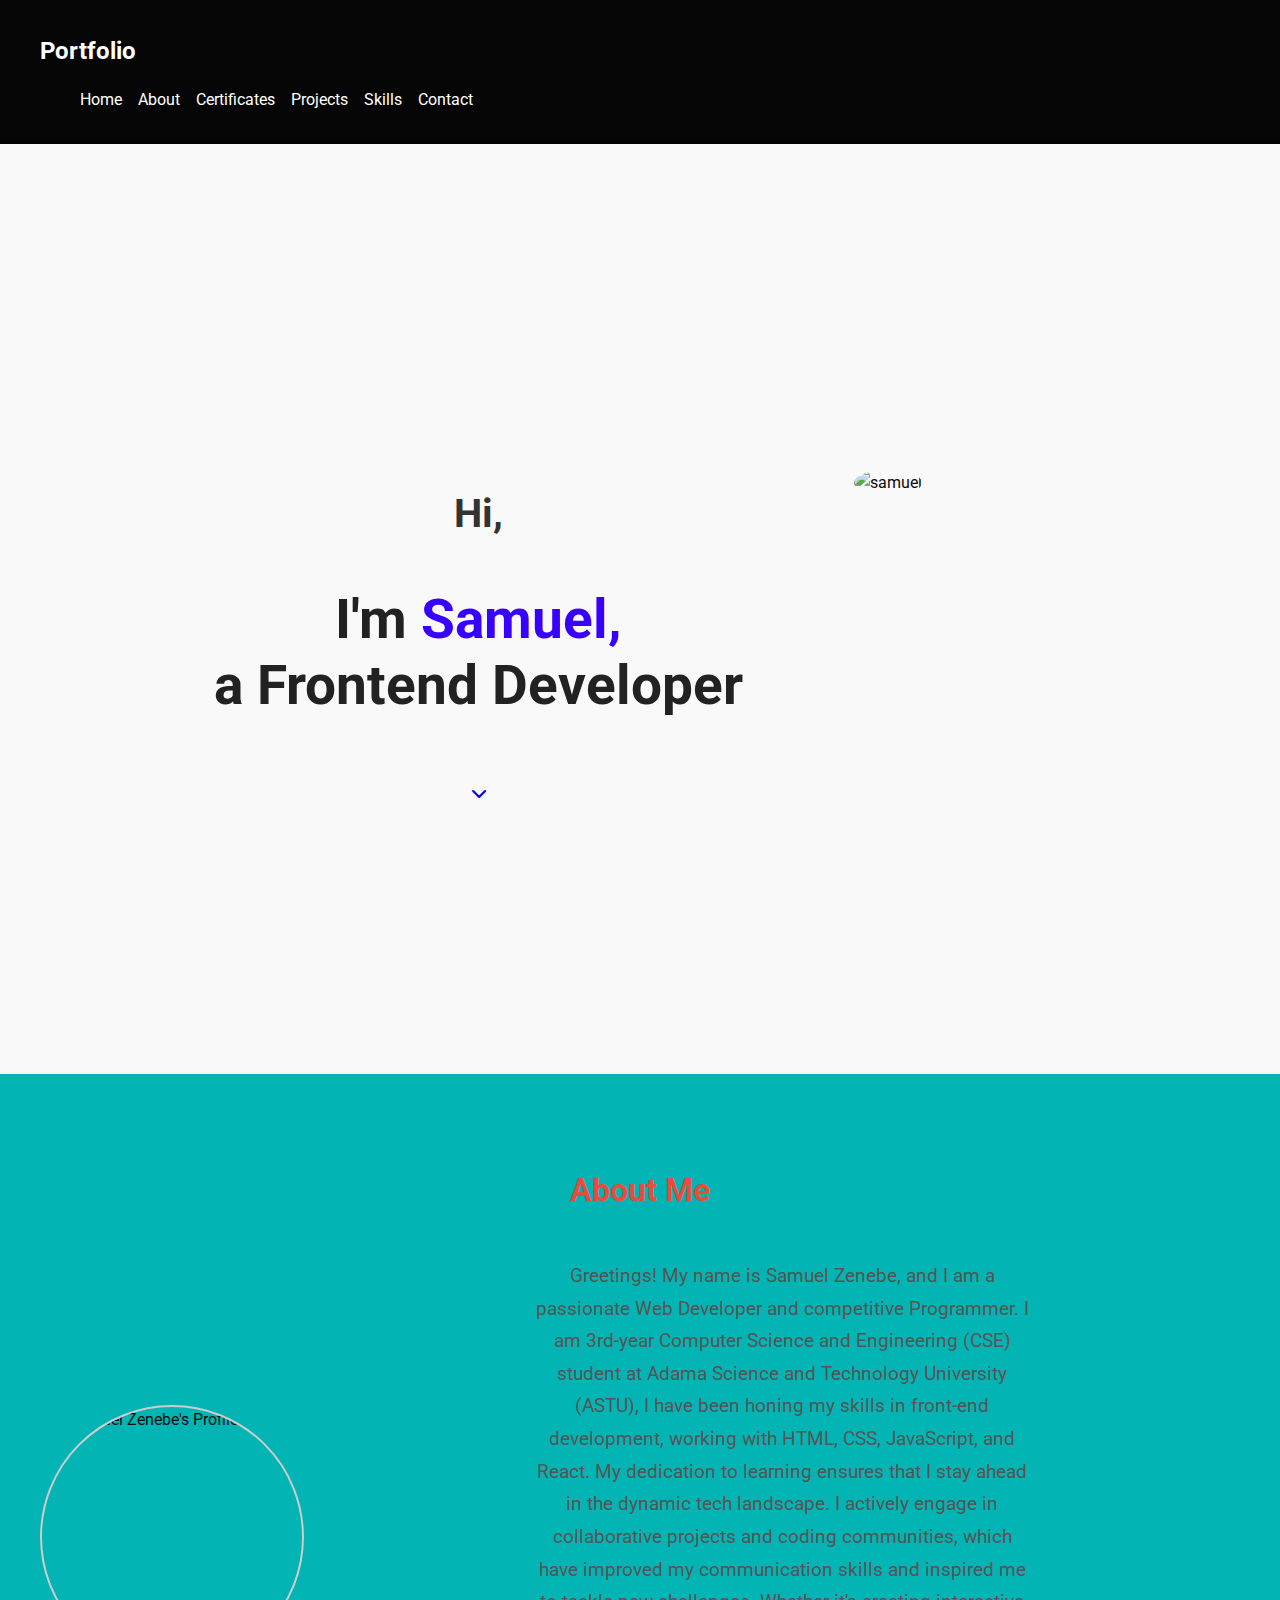
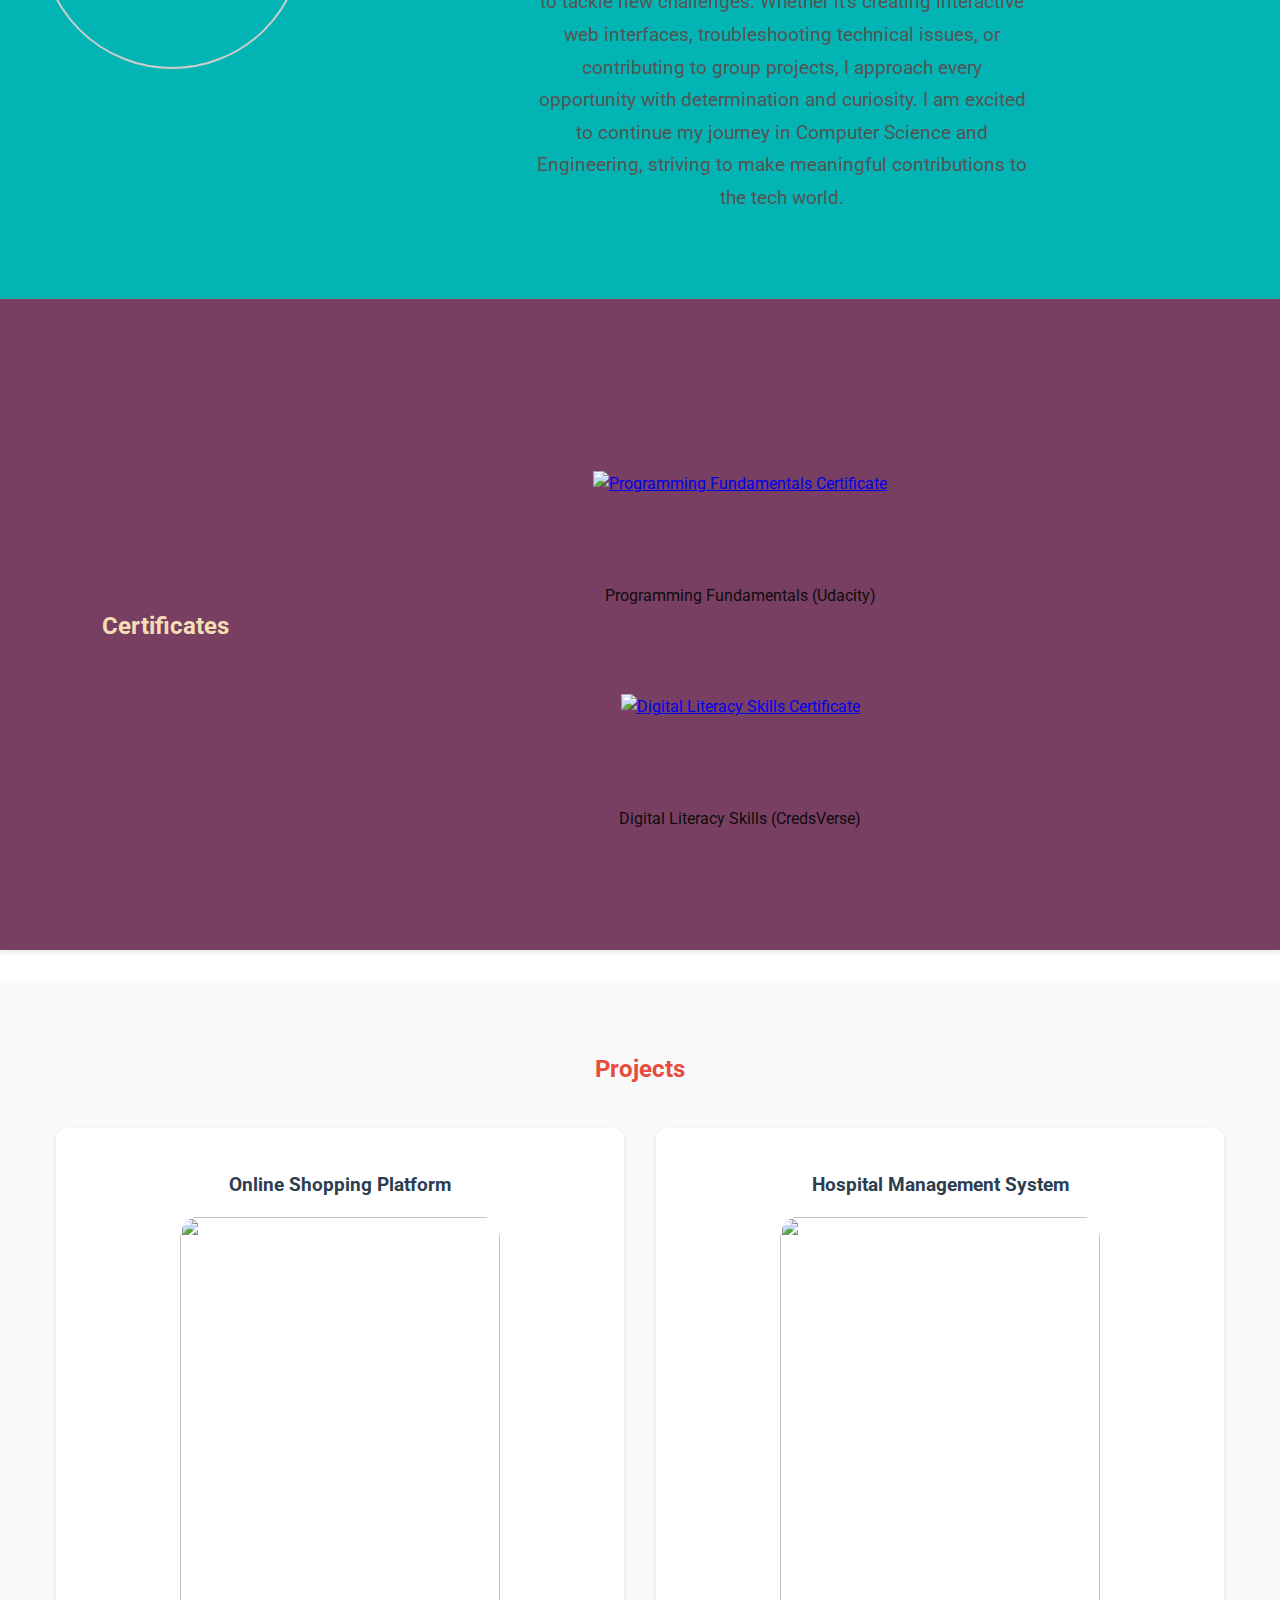
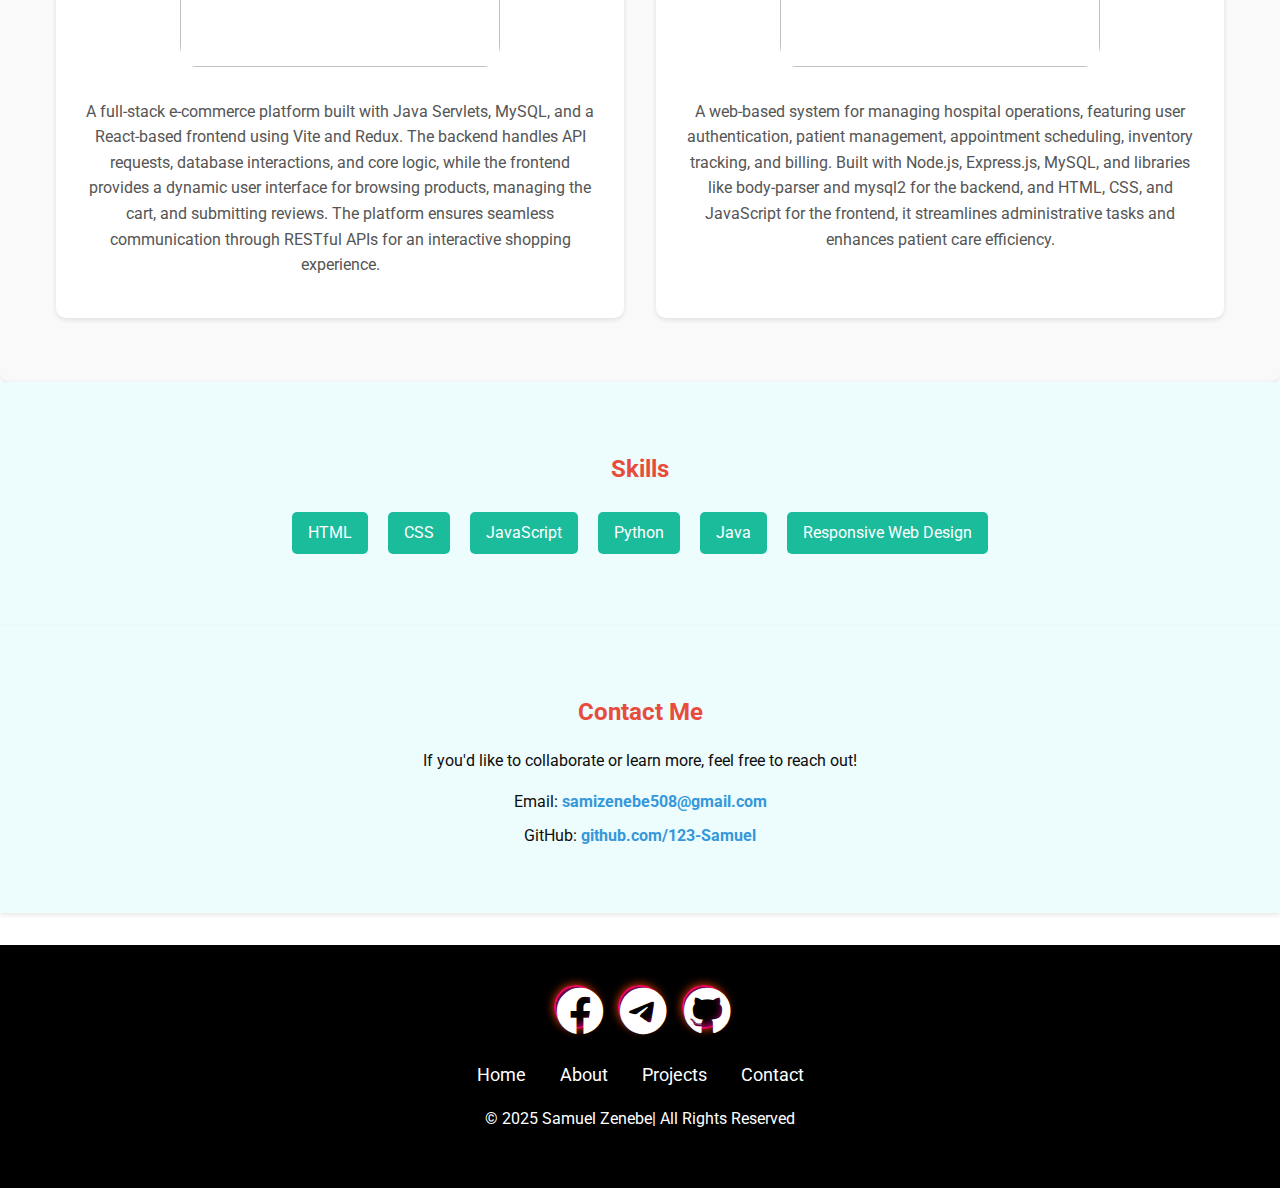
==== index.html @ 798b5652 "Add files via upload" ====
<!DOCTYPE html>
<html lang="en">
<head>
    <meta charset="UTF-8">
    <meta name="viewport" content="width=device-width, initial-scale=1.0">
    <title>My Portfolio</title>
    <link rel="stylesheet" href="styles.css">
    <link href="https://fonts.googleapis.com/css2?family=Roboto:wght@400;700&display=swap" rel="stylesheet">
    <link href="https://cdnjs.cloudflare.com/ajax/libs/font-awesome/6.0.0/css/all.min.css" rel="stylesheet">
    
    
</head>
<body>
    <!-- Header Section -->
    <header>
        <nav class="navbar">
            <div class="container">
                <h1 class="logo">Portfolio</h1>
                <ul class="nav-links">
                    <li><a href="#home">Home</a></li>
                    <li><a href="#about">About</a></li>
                    <li><a href="#certificates">Certificates</a></li>
                    <li><a href="#projects">Projects</a></li>
                    <li><a href="#skills">Skills</a></li>
                    <li><a href="#contact">Contact</a></li>
                </ul>
            </div>
        </nav>
    </header>

    <!-- Home Section -->
     
<section id ="home" class="home">
    <div class = "home-content">
        <h3>Hi,</h3>
        <h1>I'm <span>Samuel,<br></span> a Frontend Developer</h1>

        <br>
        <a href="#home" class ="btn-2"><i class="fa-solid fa-chevron-down"></i> </a>
        <div class="btn-box">
        </div>
    </div>
    <div class="img-pic">
        <img src="sami.jpg" alt="samuel">
    </div>

</section>

  <!-- About Section -->
    <section id="about" class="about">
        <div class="container">
            <h2>About Me</h2>
            <div class="profile">
                <img src="sami.jpg" alt="Samuel Zenebe's Profile Picture" class="profile-pic">
                <p>
                    Greetings! My name is Samuel Zenebe, and I am a passionate Web Developer and competitive Programmer. I am 3rd-year Computer Science and Engineering (CSE) student at Adama Science and Technology University (ASTU), I have been honing my skills in front-end development, working with HTML, CSS, JavaScript, and React. My dedication to learning ensures that I stay ahead in the dynamic tech landscape.

                    I actively engage in collaborative projects and coding communities, which have improved my communication skills and inspired me to tackle new challenges. Whether it's creating interactive web interfaces, troubleshooting technical issues, or contributing to group projects, I approach every opportunity with determination and curiosity. I am excited to continue my journey in Computer Science and Engineering, striving to make meaningful contributions to the tech world.
                </p>
            </div>
        </div>
    </section>
    

    <!-- Certificates Section -->
    <section id="certificates" class="certificates">
        <h2 class="heading">Certificates</h2>
        <div class="container">
            <div class="certificate-list">
                <div class="certificate-item">
                    <a href="https://www.udacity.com/certificate/e/4e0181be-7fc3-11ef-9552-0b8f594e770a" target="_blank">
                        <img class="cert-image" src="programming-fundamentals-certificate.jpg" alt="Programming Fundamentals Certificate">
                    </a>
                    <p>Programming Fundamentals (Udacity)</p>
                <div class="certificate-item">
                    <a href="https://credsverse.com/credentials/f8a3a924-b4c0-4db1-b613-5383023f755a" target="_blank">
                        <img class="cert-image" src="digital-literacy-skills-certificate.jpg" alt="Digital Literacy Skills Certificate">
                    </a>
                    <p>Digital Literacy Skills (CredsVerse)</p>
                </div>
            </div>
        </div>
    </section>
    
    


    <!-- Projects Section -->
    <section id="projects" class="projects">
        <div class="container">
            <h2>Projects</h2>
            <div class="project-list">
                <div class="project-item">
                    <h3>Online Shopping Platform</h3>
                    <a href="https://github.com/123-Samuel/Advance-java-Project.git" target="_blank">
                        <img class = "proj-img"src="shoping.jpg" alt=""></a>
                    <p>A full-stack e-commerce platform built with Java Servlets, MySQL, and a React-based frontend using Vite and Redux. The backend handles API requests, database interactions, and core logic, while the frontend provides a dynamic user interface for browsing products, managing the cart, and submitting reviews. The platform ensures seamless communication
                         through RESTful APIs for an interactive shopping experience.</p>
                </div>
                <div class="project-item">
                    <h3>Hospital Management System</h3>
                    <a href="https://github.com/123-Samuel/Hospital-Management-System.git" target="_blank">
                    <img class = "proj-img"src="hospi.png" alt=""></a>
                    <p>A web-based system for managing hospital operations, featuring user authentication, patient management, appointment scheduling, inventory tracking, and billing. Built with Node.js, Express.js, MySQL, and libraries like body-parser and mysql2 for the backend, and HTML, CSS, and JavaScript for the frontend, it 
                        streamlines administrative tasks and enhances patient care efficiency.</p>
                </div>
            </div>
        </div>
    </section>

    <!-- Skills Section -->
    <section id="skills" class="skills">
        <div class="container">
            <h2>Skills</h2>
            <ul>
                <li>HTML</li>
                <li>CSS</li>
                <li>JavaScript</li>
                <li>Python</li>
                <li>Java</li>
                <li>Responsive Web Design</li>
            </ul>
        </div>
    </section>

    <!-- Contact Section -->
    <section id="contact" class="contact">
        <div class="container">
            <h2>Contact Me</h2>
            <p>If you'd like to collaborate or learn more, feel free to reach out!</p>
            <ul>
                <li>Email: <a href="mailto:samizenebe508@gmail.com">samizenebe508@gmail.com</a></li>
                <li>GitHub: <a href="https://github.com/123-Samuel" target="_blank">github.com/123-Samuel</a></li>
            </ul>
        </div>
    </section>

    <!-- Footer Section -->
    <footer class="footer">
        <div class="social">
            <!-- Facebook Icon -->
            <a href="https://www.facebook.com/sami.zayen.37" target="_blank">
                <i class="fab fa-facebook fa-2x"></i>
            </a>
    
            <!-- Telegram Icon -->
            <a href="https://t.me/Samplehu" target="_blank">
                <i class="fab fa-telegram fa-2x"></i>
            </a>
    
            <!-- GitHub Icon -->
            <a href="https://github.com/123-Samuel" target="_blank">
                <i class="fab fa-github fa-2x"></i>
            </a>
        </div>

     <ul class="list">
         <li>
             <a href="#home">Home</a>
         </li>
         <li>
             <a href="#about">About</a>
         </li>
         <li>
             <a href="#project">Projects</a>
        </li>
         <li>
             <a href="#contact">Contact</a>
         </li>
     </ul>
     <p class = "copy-right">&copy 2025 Samuel Zenebe| All Rights Reserved</p>

   </footer>
<script src="script.js"></script>
</body>

</html>
---- styles.css ----
/* General Styles */
body {
    font-family: 'Roboto', sans-serif;
    line-height: 1.6;
    margin: 0;
    padding: 0;
    color: #0e0c0c;
}

h1, h2, h3 {
    color: #0d0d0e;
}

.container {
    width: 100%;
    max-width: 1200px;
    margin: 0 auto;
}

/* Navbar Styles */
.navbar {
    background: #050505;
    color: #fff;
    padding: 1rem;
    display: flex;
    justify-content: space-between;
    align-items: center;
}

.nav-links {
    list-style: none;
    display: flex;
    gap: 1rem;
}

.nav-links a {
    color: #fff;
    text-decoration: none;
    transition: color 0.3s;
}

.nav-links a:hover {
    color: #f8fffe;
}
.logo {
    color: white; 
    font-size: 1.5rem;
    font-weight: bold; 
}


/* Section Styles */
section {
    padding: 3rem 0;
}

.home,.about, .projects, .skills, .contact, .certificates {
    text-align: center;
    background: #edfcfc;
    margin-bottom: 0;
    /*border-radius: 10px;*/
    box-shadow: 0 2px 5px rgba(0, 0, 0, 0.1);
}

.about h2, .projects h2, .skills h2, .contact h2, .certificates h2 {
    color: #e74c3c;
    margin-bottom: 1rem;
}

/* Home Section */
.home {
    padding: 50px 20px;
    background-color: #f9f9f9;
    width: 80%;
    min-height: 100vh;
    display: flex;
    align-items: center;
    gap:7em;
    padding: 30px 12% 0; /* Light background */
}

.container {
    max-width: 1200px;
    margin: 0 auto;
}
/* Style for the image container */
.img-pic {
    position: absolute; /* Allow the image to be placed freely */
     /* Position it on the right */
    top: 53%; /* Position it vertically centered */
    transform: translateY(-28%); /* Adjust for exact vertical centering */
    float: right; /* This will move the image to the right */
    margin-left: 700px;
}

.img-pic img {
    width: 72%; /* Set the image width */
    height: 72%;/* Set the height to make it a circle */
    border-radius: 50%; /* Make the image circular */
    object-fit: cover; /* Ensures the image covers the area without distorting */
}

/* Optional: Ensure that the home-content is not overlapping with the image */
.home-content {
    padding-right: 20px;
    max-width: 600px; /* Create space for the image */
}



/* Profile container similar to About Section */
.profile {
    display: flex;
    align-items: center;
    gap: 20px;
}

/* Profile Picture Styling */
.profile-pic {
    width: 100px; /* Adjust size */
    height: 100px;
    border-radius: 45%; /* Makes the image circular */
    object-fit: cover; /* Ensures the image fits within the circle */
    border: 1.5px solid #5f3030; /* Optional: Adds a border */
}

/* Content inside Home Section */
.home-content {
    flex: 1;
    padding-right: 300px; /* Adjust the space for the image */
    margin-left: 25px;
}

.home-content h3 {
    font-size: 40px;
    color: #333;

}

.home-content h1 {
    font-size: 55px;
    color: #222;
    line-height: 1.2;
}

.home-content span {
    color: rgb(55, 0, 255);
}

.home-content p {
    font-size: 26px;
    color: #555;
    line-height: 1.5;
    margin: 25px 0 30px;
}

.btn-2:hover {
    background-color: #e94c1a;
}
.profile {
    display: flex;
    align-items: center;
    gap: 20px;
}

.profile-pic {
    width: 260px; /* Adjust the size as needed */
    height: 260px;
    border-radius: 50%; /* Makes the image circular */
    object-fit: cover; /* Ensures the image fits within the circle */
    border: 2px solid #ccc; /* Optional: Adds a border around the image */
}

/* About Section */
.about {
    text-align: center;
    background: #02b4b4;
    margin-bottom: 0;
    padding: 4rem 0; /* Increased padding for more space */
    box-shadow: 0 2px 5px rgba(0, 0, 0, 0.1);
    width: 100%; /* Ensures the section takes up full width */
}

.about h2 {
    color: #e74c3c;
    margin-bottom: 1.5rem;
    font-size: 2rem; /* Increase font size for better emphasis */
}

.about p {
    font-size: 1.2rem; /* Adjust paragraph text size for readability */
    line-height: 1.7;
    color: #555;
    margin: 20px 0; /* Adjust margin for spacing */
    max-width: 500px; /* Limit the width of content */
    margin-left: auto;
    margin-right: auto; /* Center the content */
}

/* Optional: You can add media queries for responsiveness */
@media (max-width: 468px) {
    .about {
        padding: 3rem 0; /* Decrease padding for smaller screens */
    }

    .about p {
        font-size: 1rem; /* Adjust text size for smaller screens */
    }
}



/* Certificates Section Styling */
.certificates{
    padding: 8%;
    display: flex;
    align-items: center;
    gap: 10em;
    justify-content: center;
    background: rgb(121, 63, 99);
    
}

.certificates .heading {
    width: 40px;
    font-weight: bold;
    color: wheat;
    
}
.certificates .cert-image {
    width: 600px;
    padding: 8% 12%;
    height: 50vh;
    border-radius:20%;
    position: relative;
    
    /* box-shadow: 0 0 25px orangered, 
                0 0 50px orangered; */
}
.certificates .cert-image img{
    width: 100%;
    height: 100%;
    border-radius: 5%;
    position: relative;
    box-shadow: 0 0 25px orangered, 
                0 0 50px orangered;
}

.certificates .cert-image:hover{
    transform: scale(1.1);
    transition: 0.3s ease;
}




/* Projects Section */
.projects {
    text-align: center;
    padding: 3rem 0;
    background-color: #f9f9f9;
    margin-top: 2rem;
    border-radius: 10px;
    box-shadow: 0 2px 5px rgba(0, 0, 0, 0.1);
}

.projects h2 {
    color: #e74c3c;
    margin-bottom: 1.5rem;
}

.project-list {
    display: grid;
    grid-template-columns: repeat(auto-fit, minmax(300px, 1fr));
    gap: 2rem;
    padding: 1rem;
}

.project-item {
    background: #fff;
    padding: 1.5rem;
    border-radius: 10px;
    box-shadow: 0 2px 5px rgba(0, 0, 0, 0.1);
    transition: transform 0.3s;
    text-align: center;
}


.projects .proj-img{
    width: 320px;
    height: 50vh;
    border-radius:10%;
    position: relative;
    /* box-shadow: 0 0 25px orangered, 
                0 0 50px orangered; */

    border-radius: 5%;
    position: relative;
   
}
.projects .proj-img:hover{
    transform: scale(1.1);
    transition: 0.3s ease;
    box-shadow: 0 0 25px orangered, 
    0 0 2px orangered;
}


.project-item:hover {
    transform: scale(1.05);
}

.project-item h3 {
    color: #2c3e50;
    margin-bottom: 0.5rem;
}

.project-item p {
    font-size: 1rem;
    color: #555;
    
}

.project-item a {
    display: inline-block;
    color: #3498db;
    text-decoration: none;
    font-weight: bold;
    padding: 0.5rem 1rem;
    border-radius: 5px;
    transition: background-color 0.3s, color 0.3s;
}

.project-item a:hover {
    background-color: #3498db;
    color: #fff;
}


/* Skills Section */
.skills ul {
    list-style: none;
    padding: 0;
}

.skills li {
    display: inline-block;
    margin: 0.5rem;
    background: #1abc9c;
    color: #fff;
    padding: 0.5rem 1rem;
    border-radius: 5px;
}

/* Contact Section */
.contact ul {
    list-style: none;
    padding: 0;
    margin: 1rem 0;
}

.contact li {
    margin: 0.5rem 0;
}

.contact a {
    color: #3498db;
    text-decoration: none;
    font-weight: bold;
}

.contact a:hover {
    text-decoration: underline;
}

/* Footer Styles */
footer {
    background: #050607;
    color: #fff;
    text-align: center;
    padding: 1rem 0;
    margin-top: 2rem;
}

.footer{
    position: relative;
    bottom: 0;
    width: 100%;
    padding: 40px 0;
    background-color: black;
 }


 .footer .social{
    text-align: center;
    padding-bottom: 25px;
    color: white;

 }

 .footer .social a{
    font-size: 24px;
    margin: 0 10px;
    color: white;
    border: 2px solid rgb(245, 6, 98);
    width: 40px;
    height: 40px;
    line-height: 38px;
    display: inline-block;
    border-radius: 50%;
    transition: 0.3s ease;
    margin: 0 8px;
    text-align: center;
    box-shadow: inset 0 0  10px rgb(252, 3, 140), 0 0 10px orangered;


 }

 .footer .social a:hover{
    transform: scale(1.2) translateY(-10px);
    color: rgb(231, 4, 137);
    border: 2px solid rgb(230, 16, 158);

 }
 .footer ul{
    margin-top: 0;
    padding: 0;
    font-size: 18px;
    line-height: 1.6;
    margin-bottom: 0;
    text-align: center;
 }
 .footer ul li a{
    color:white;
    /* border-bottom: 3px solid transparent; */
    transition: 0.3s ease;
    text-decoration: none;
 }
 .footer ul li a:hover{
    border-bottom: 3px solid rgb(235, 9, 197);
    color:rgb(219, 7, 138);

 }
 .footer ul li {
    display: inline-block;
    padding: 0 15px;}
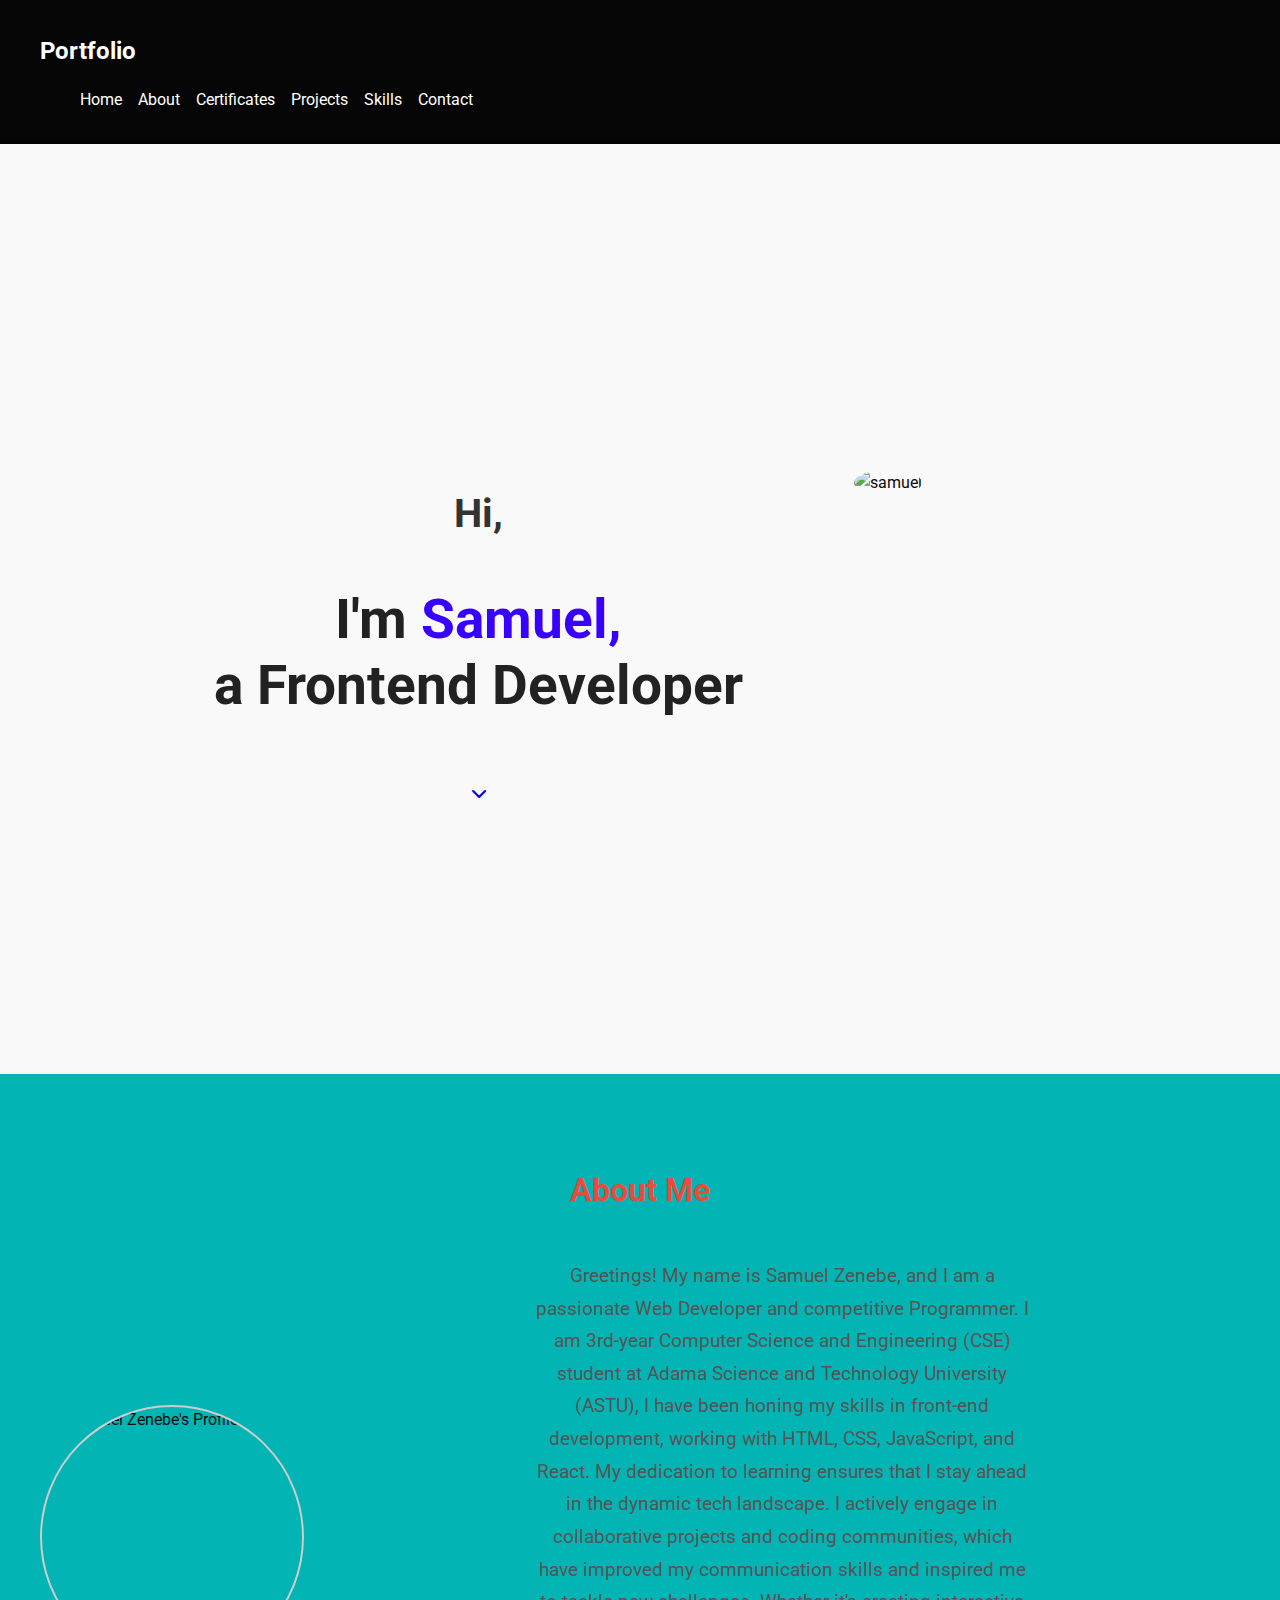
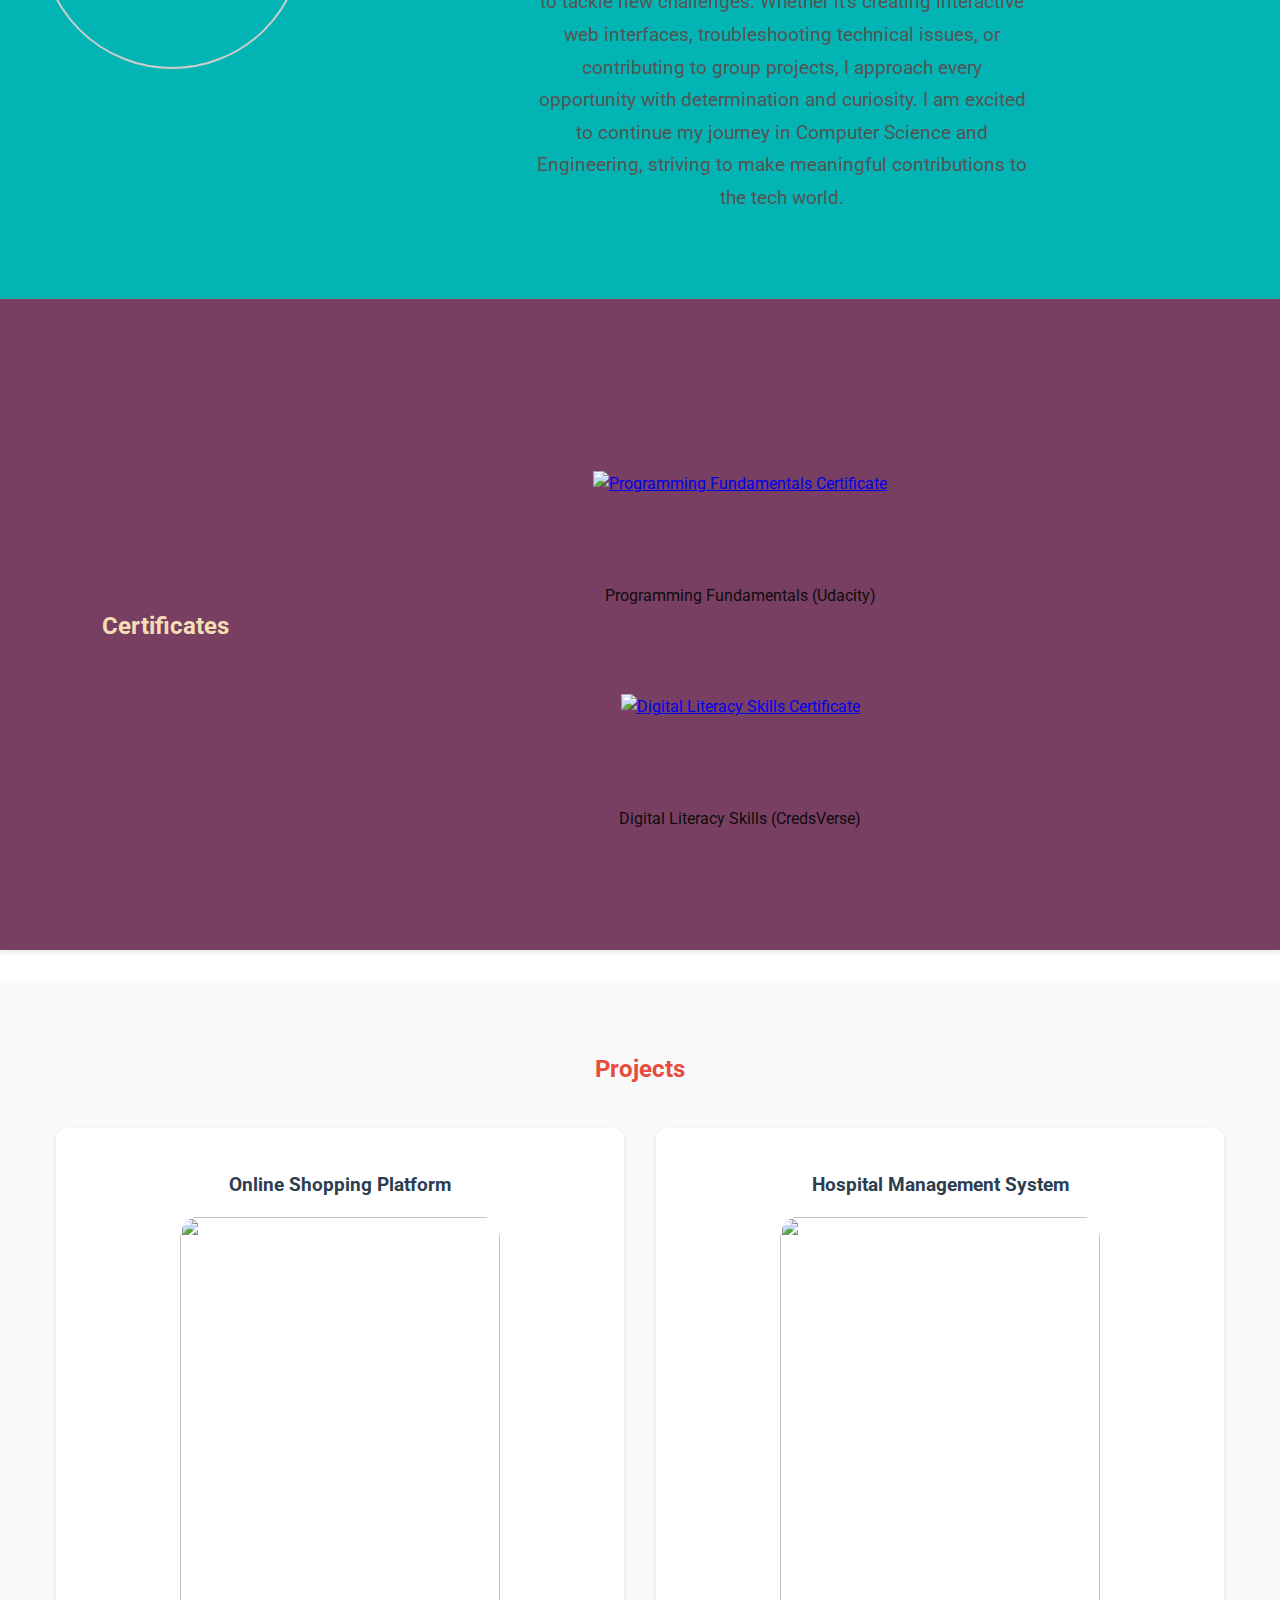
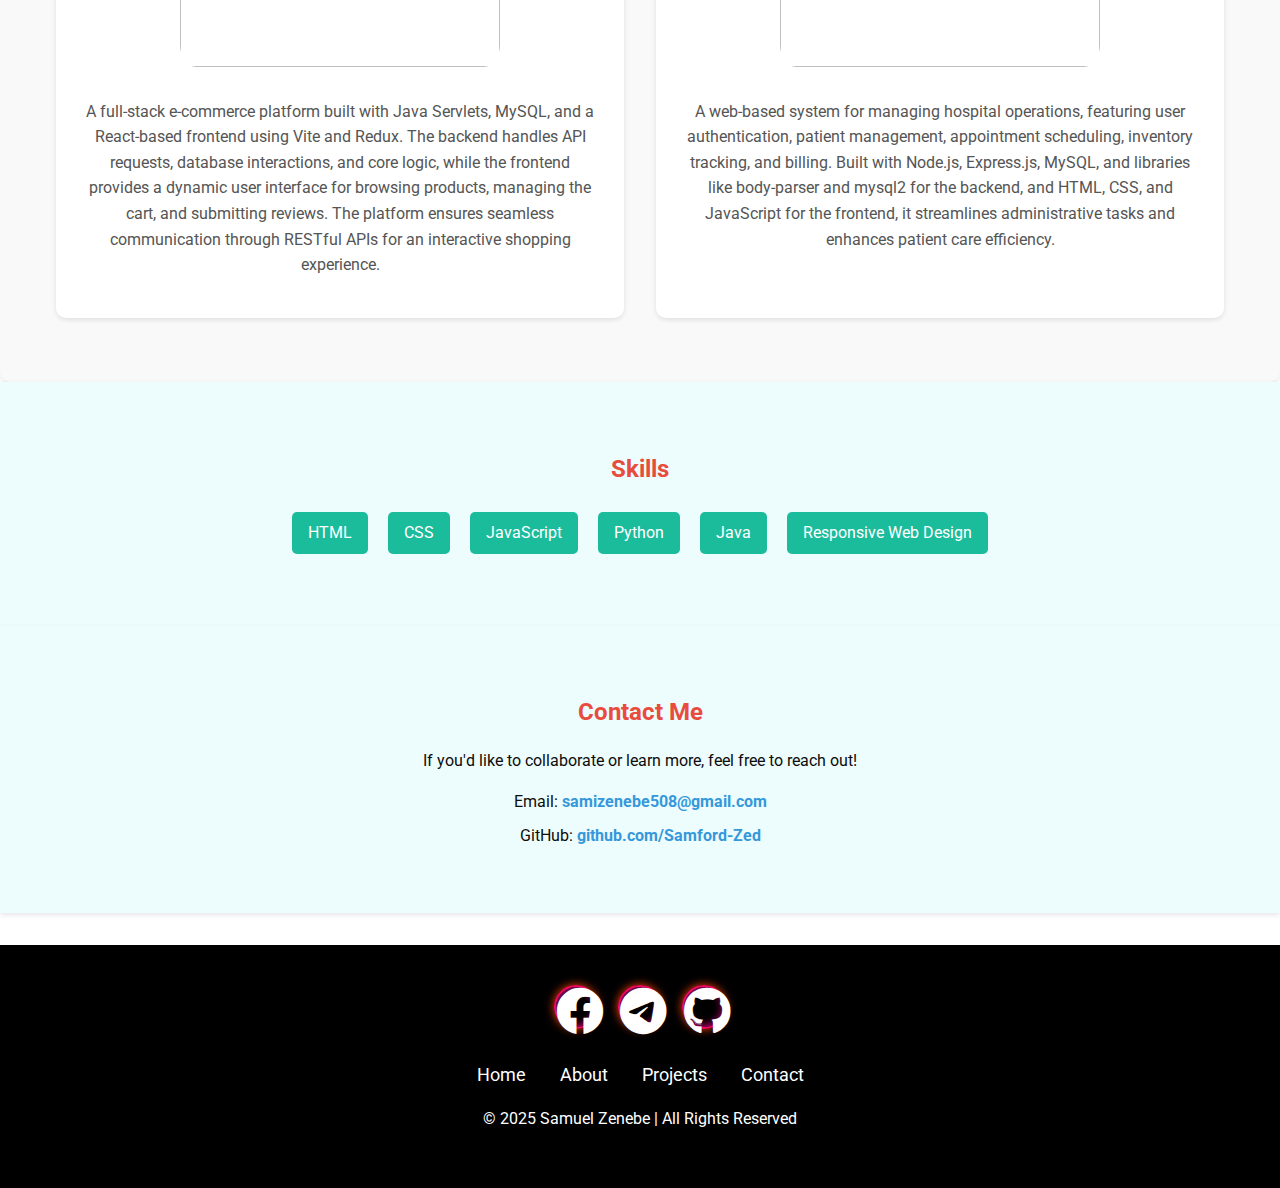
==== commit 5503a560: "Add files via upload" ====
--- a/index.html
+++ b/index.html
@@ -92,14 +92,14 @@
             <div class="project-list">
                 <div class="project-item">
                     <h3>Online Shopping Platform</h3>
-                    <a href="https://github.com/123-Samuel/Advance-java-Project.git" target="_blank">
+                    <a href="https://github.com/Samford-Zed/Advance-java-Project.git" target="_blank">
                         <img class = "proj-img"src="shoping.jpg" alt=""></a>
                     <p>A full-stack e-commerce platform built with Java Servlets, MySQL, and a React-based frontend using Vite and Redux. The backend handles API requests, database interactions, and core logic, while the frontend provides a dynamic user interface for browsing products, managing the cart, and submitting reviews. The platform ensures seamless communication
                          through RESTful APIs for an interactive shopping experience.</p>
                 </div>
                 <div class="project-item">
                     <h3>Hospital Management System</h3>
-                    <a href="https://github.com/123-Samuel/Hospital-Management-System.git" target="_blank">
+                    <a href="https://github.com/Samford-Zed/Hospital-Management-System.git" target="_blank">
                     <img class = "proj-img"src="hospi.png" alt=""></a>
                     <p>A web-based system for managing hospital operations, featuring user authentication, patient management, appointment scheduling, inventory tracking, and billing. Built with Node.js, Express.js, MySQL, and libraries like body-parser and mysql2 for the backend, and HTML, CSS, and JavaScript for the frontend, it 
                         streamlines administrative tasks and enhances patient care efficiency.</p>
@@ -130,48 +130,50 @@
             <p>If you'd like to collaborate or learn more, feel free to reach out!</p>
             <ul>
                 <li>Email: <a href="mailto:samizenebe508@gmail.com">samizenebe508@gmail.com</a></li>
-                <li>GitHub: <a href="https://github.com/123-Samuel" target="_blank">github.com/123-Samuel</a></li>
+                <li>GitHub: <a href="https://github.com/Samford-Zed" target="_blank">github.com/Samford-Zed</a></li>
             </ul>
         </div>
     </section>
 
-    <!-- Footer Section -->
-    <footer class="footer">
-        <div class="social">
-            <!-- Facebook Icon -->
-            <a href="https://www.facebook.com/sami.zayen.37" target="_blank">
-                <i class="fab fa-facebook fa-2x"></i>
-            </a>
-    
-            <!-- Telegram Icon -->
-            <a href="https://t.me/Samplehu" target="_blank">
-                <i class="fab fa-telegram fa-2x"></i>
-            </a>
-    
-            <!-- GitHub Icon -->
-            <a href="https://github.com/123-Samuel" target="_blank">
-                <i class="fab fa-github fa-2x"></i>
-            </a>
-        </div>
+   <!-- Footer Section -->
+<footer class="footer">
+    <div class="social">
+        <!-- Facebook Icon -->
+        <a href="https://www.facebook.com/sami.zayen.37" target="_blank">
+            <i class="fab fa-facebook fa-2x"></i>
+        </a>
 
-     <ul class="list">
-         <li>
-             <a href="#home">Home</a>
-         </li>
-         <li>
-             <a href="#about">About</a>
-         </li>
-         <li>
-             <a href="#project">Projects</a>
+        <!-- Telegram Icon -->
+        <a href="https://t.me/Samplehu" target="_blank">
+            <i class="fab fa-telegram fa-2x"></i>
+        </a>
+
+        <!-- GitHub Icon -->
+        <a href="https://github.com/Samford-Zed" target="_blank">
+            <i class="fab fa-github fa-2x"></i>
+        </a>
+    </div>
+
+    <ul class="list">
+        <li>
+            <a href="#home">Home</a>
         </li>
-         <li>
-             <a href="#contact">Contact</a>
-         </li>
-     </ul>
-     <p class = "copy-right">&copy 2025 Samuel Zenebe| All Rights Reserved</p>
+        <li>
+            <a href="#about">About</a>
+        </li>
+        <li>
+            <a href="#project">Projects</a>
+        </li>
+        <li>
+            <a href="#contact">Contact</a>
+        </li>
+    </ul>
 
-   </footer>
+    <p class="copy-right">&copy; 2025 Samuel Zenebe  | All Rights Reserved</p>
+</footer>
+
 <script src="script.js"></script>
 </body>
 
+
 </html>
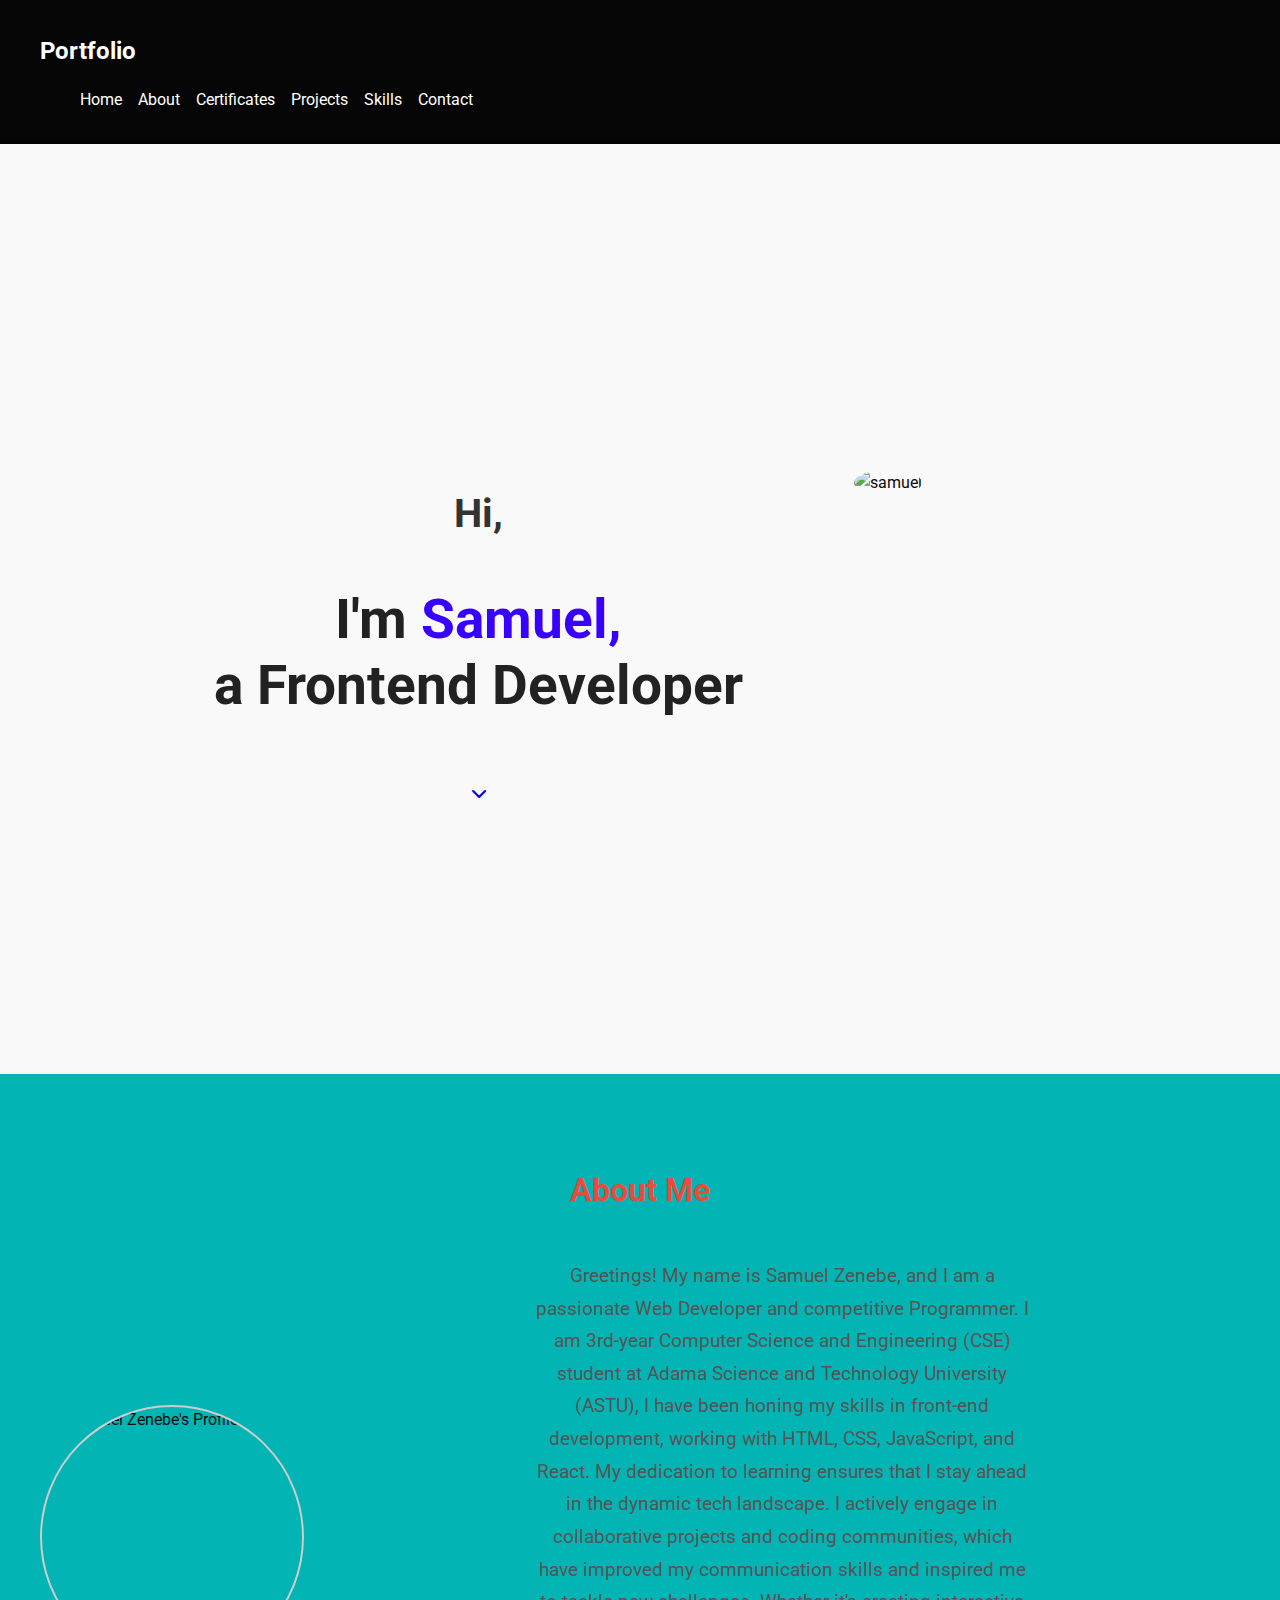
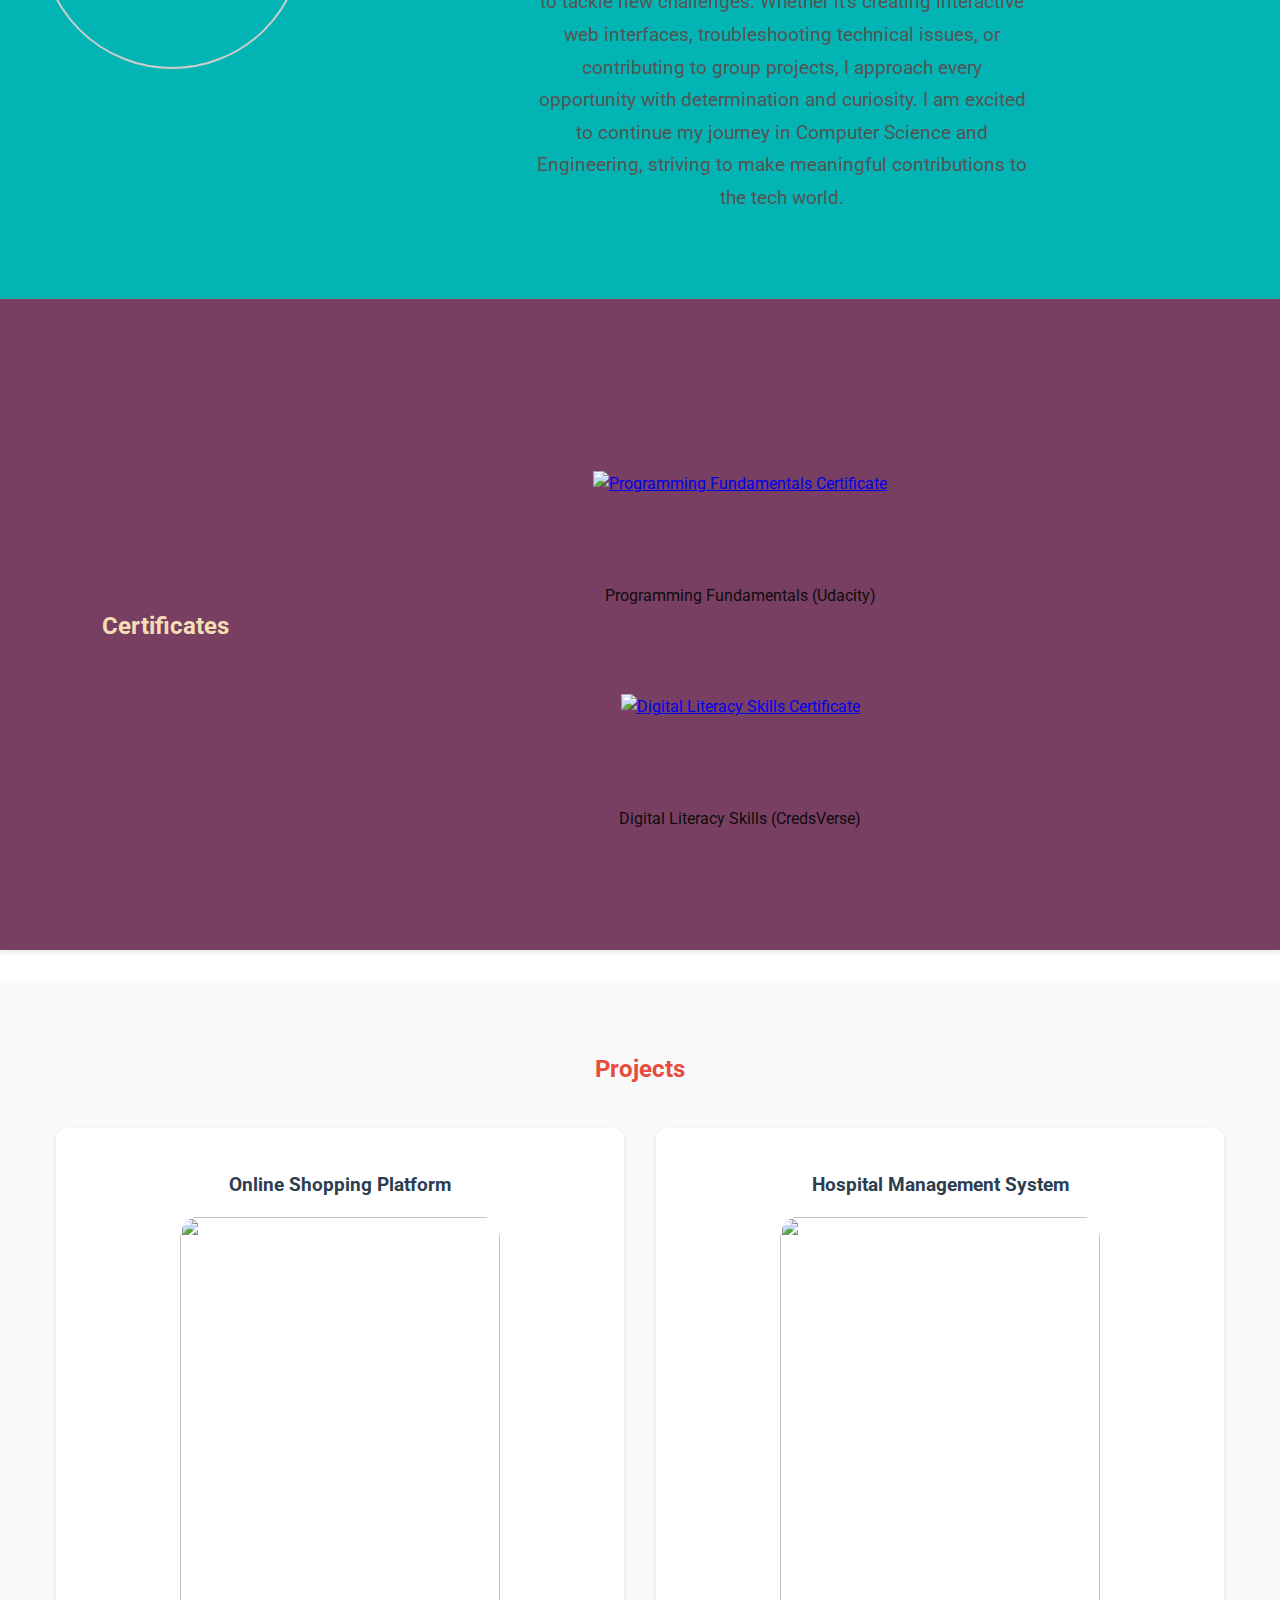
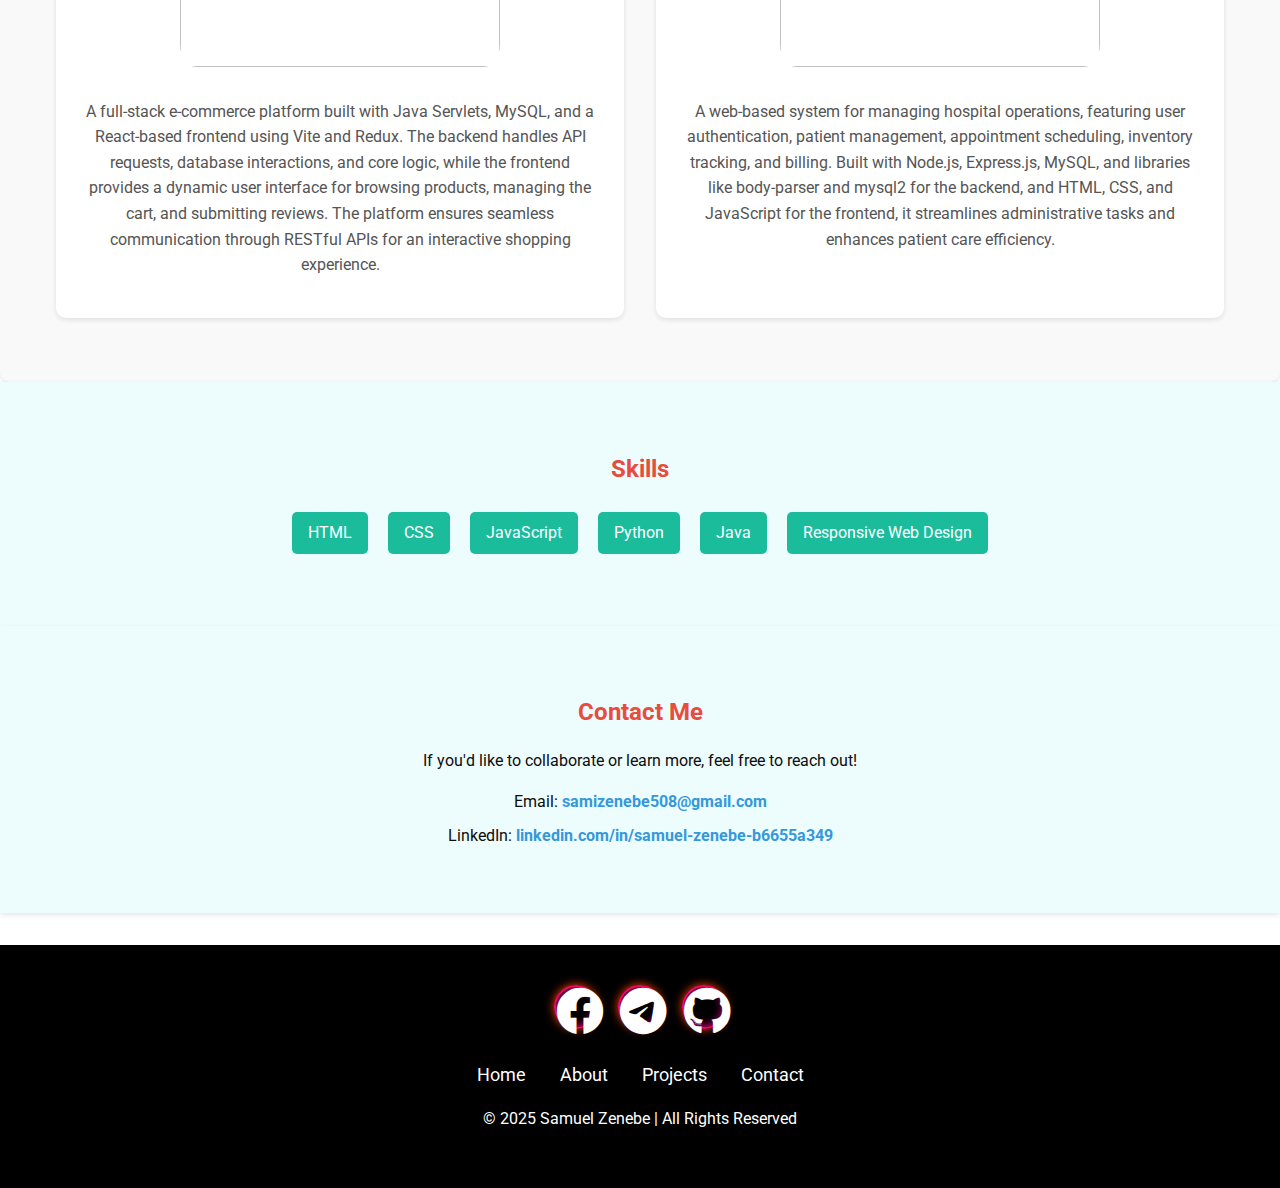
==== commit 7bbe0bd5: "Update index.html" ====
--- a/index.html
+++ b/index.html
@@ -130,7 +130,8 @@
             <p>If you'd like to collaborate or learn more, feel free to reach out!</p>
             <ul>
                 <li>Email: <a href="mailto:samizenebe508@gmail.com">samizenebe508@gmail.com</a></li>
-                <li>GitHub: <a href="https://github.com/Samford-Zed" target="_blank">github.com/Samford-Zed</a></li>
+                <li>LinkedIn: <a href="https://www.linkedin.com/in/samuel-zenebe-b6655a349
+                    ?utm_source=share&utm_campaign=share_via&utm_content=profile&utm_medium=android_app" target="_blank">linkedin.com/in/samuel-zenebe-b6655a349</a></li>
             </ul>
         </div>
     </section>
